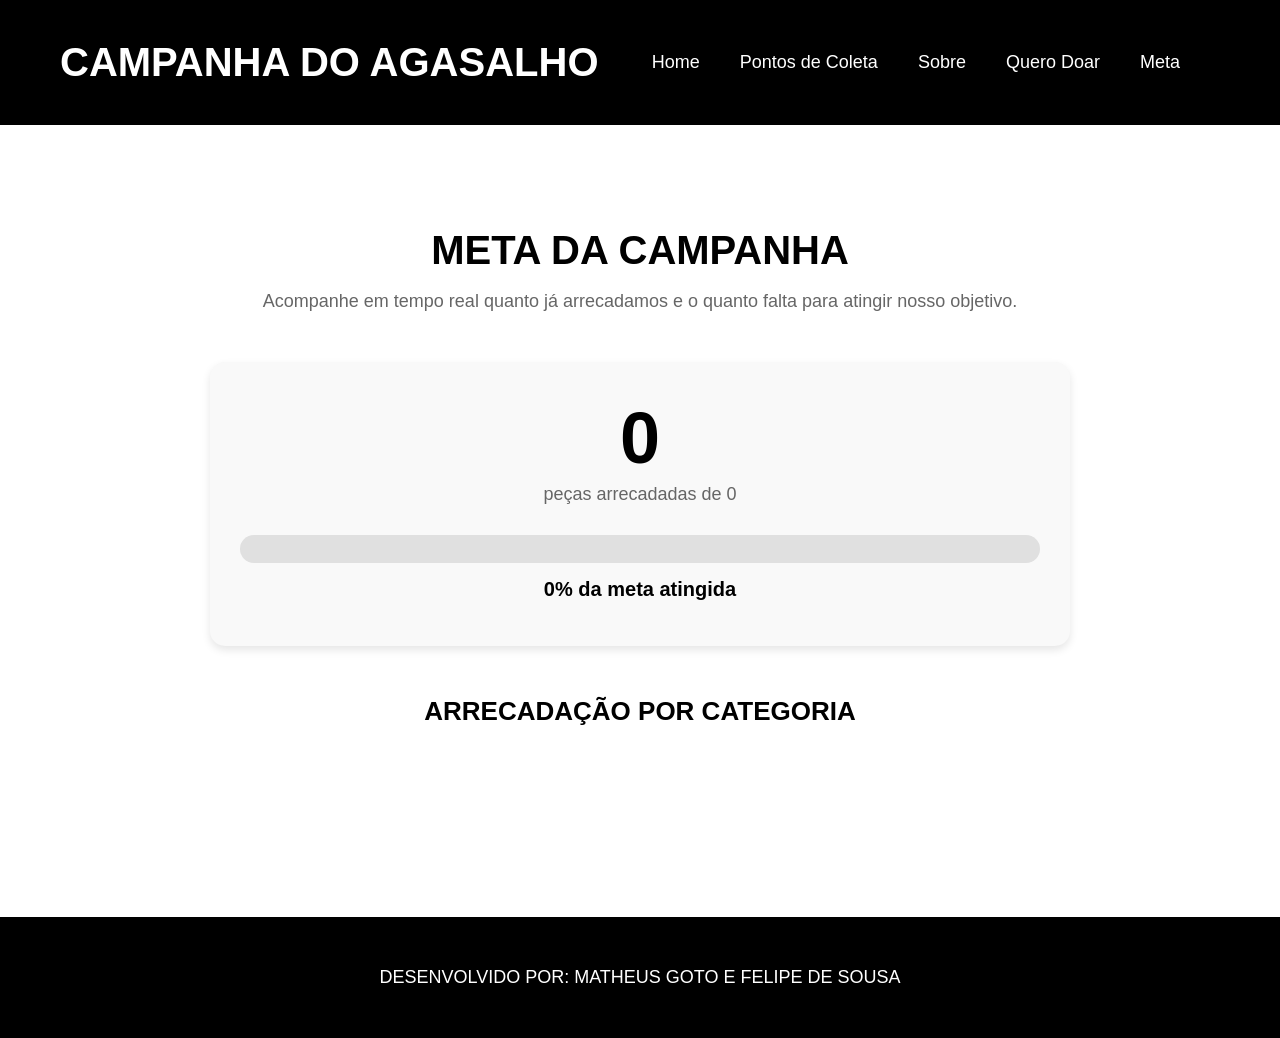
==== meta.html @ f26e0950 "Add java script e json" ====
<!DOCTYPE html>
<html lang="pt-br">
<head>
    <meta charset="UTF-8">
    <meta name="viewport" content="width=device-width, initial-scale=1.0">
    <meta author="Matheus Goto e Felipe de Sousa" content="Projeto 1">
    <link rel="stylesheet" href="style.css" type="text/css">
    <title>Meta da Campanha - Campanha do Agasalho</title>
</head>
<body>
    <header>
        <a href="index.html">
            <h1 id="titulo">Campanha do Agasalho</h1>
        </a>
        <nav>
            <a href="index.html" class="link-menu">Home</a>
            <a href="coleta.html" class="link-menu">Pontos de Coleta</a>
            <a href="sobre.html" class="link-menu">Sobre</a>
            <a href="doar.html" class="link-menu">Quero Doar</a>
            <a href="meta.html" class="link-menu">Meta</a>
        </nav>
    </header>

    <main>
        <section id="meta-section">
            <h2 id="titulo-meta">Meta da Campanha</h2>
            <p class="descricao-meta">Acompanhe em tempo real quanto já arrecadamos e o quanto falta para atingir nosso objetivo.</p>

            <div class="meta-destaque">
                <p class="meta-numero"><span id="contador-total">0</span></p>
                <p class="meta-label">peças arrecadadas de <span id="meta-objetivo">0</span></p>

                <div class="barra-fundo">
                    <div class="barra-progresso" id="barra-total"></div>
                </div>

                <p class="meta-porcentagem"><span id="porcentagem-total">0</span>% da meta atingida</p>
                <p class="meta-restante" id="faltam"></p>
            </div>

            <h3 class="subtitulo-meta">Arrecadação por categoria</h3>
            <div id="lista-categorias"></div>

            <p class="meta-atualizacao" id="ultima-atualizacao"></p>
        </section>
    </main>

    <footer>
        <p class="rodape">Desenvolvido por: Matheus Goto e Felipe de Sousa</p>
    </footer>

    <script src="meta.js"></script>
</body>
</html>
---- style.css ----
body {
    margin: 0;
    font-family: Arial, Helvetica, sans-serif;
    box-sizing: border-box;
    display: flex;
    flex-direction: column; 
    min-height: 100vh;    
    margin: 0;
}

main {
    min-height: 80vh; 
    flex: 1;
}

figure {
    margin: 0;
}

p {
    font-family: Arial, Helvetica, sans-serif;
}

header {
    display: flex;               
    justify-content: space-between; 
    align-items: center;        
    width: 100%;  
    background-color: black;     
    padding: 40px 0;
}

#titulo {
    color: rgb(255, 255, 255);
    font-size: 40px;
    text-transform: uppercase;
    margin: 0 0 0 60px;
}

nav {
    display: flex;
    gap: 40px;        
    margin-right: 100px;
}

header a {
    text-decoration: none;
    color: inherit;         
}

.link-menu {
    color: rgb(255, 255, 255);
    text-decoration: none;
    font-size: 18px;
}


#hero-section {
    display: flex;
    justify-content: space-between;
    align-items: center;
    gap: 100px; 
    padding: 80px 40px; 
}

.botoes-container {
    display: flex;
    flex-direction: column;
    align-items: center;
    gap: 40px;
    margin-top: 70px
}

.btn-principal {
    margin-bottom: 25px; 
}

.btn-principal, .btn-secundario {
    text-decoration: none;  
    color: white;
    background-color: black;
    border-radius: 15px;
    padding: 15px 0;        
    font-size: 17px;
    width: 100%;            
    max-width: 480px;       
    text-align: center;     
    display: block;         
}
.hero-imagem {
    margin-right: 5%;
}

.hero-textos {
    width: 450px; 
    text-align: center;
    margin-left: 5%;  
}

#titulo-descricao {
    color: black;
    font-size: 45px;
    margin: 0 0 20px 0; 
    text-align: center; 
}

.descricao {
    color: rgb(92, 92, 92);
    font-size: 20px;
    line-height: 1.5;
    margin: 0;
}

.img-hero {
    border-radius: 15px;
    width: 500px;
    height: auto;
    display: block;
}

#vitrine {
    display: flex;
    justify-content: space-around;
    gap: 20px;
    padding: 40px;
}

.card {
    text-align: center;
    width: 250px; 
    transition: all 0.3s ease;
}

.titulo-servicos {
    text-transform: uppercase;
    font-size: 20px;
    min-height: 55px;
    display: flex;
    justify-content: center;
    align-items: center;
    color: black;
    margin: 0 0 10px 0;
}

.descricao-servicos {
    font-size: 16px;
    color: rgb(92, 92, 92);
    margin: 0 0 20px 0;
    min-height: 60px; 
}

.imagem-vitrine {
    width: 100%; 
    height: auto;
    display: block; 
    margin: 0 auto; 
    border-radius: 15px;
}

.card figcaption {
    font-size: 14px; 
    margin-top: 10px;
    font-weight: bold;
}

footer {
    background-color: black;
    padding: 30px;
    margin-top: 50px; 
}

.rodape {
    color: rgb(255, 255, 255);
    font-size: 18px;
    text-align: center;
    text-transform: uppercase;
    margin: 0; 
    padding: 20px;
}


/* CONTATO */

* {
    box-sizing: border-box;
}

.container-contato {
    width: 800px;
    margin: auto;
    text-align: center;
}

.campo {
    padding-top: 20px;
}

#contato {
    text-align: center;
    font-size: 50px;
    text-transform: uppercase;
}

#preencha {
    text-align: center;   
    font-size: 20px;
}

label {
    font-weight: bold; 
    font-size: 28px;
    text-align: center;
    margin-bottom: 5px;
    width: 100%;
    display: block ;
    text-align: center;
}

input {
    border: 1px solid black; 
    border-radius: 15px;
    padding: 10px;
    width: 100%;
}

textarea {
    border: 1px solid black; 
    border-radius: 15px;   
    width: 100%;
}

#estudante-empreendedor {
    font-size: 20px;
    text-align: center;
}

#interesse-id {
    font-size: 20px;
    text-align: center;
}

#telefone-id {
    font-size: 20px;
    text-align: center;
}

#nome-id {
    font-size: 20px;
    text-align: center;
}

#email-id {
    font-size: 20px;
    text-align: center;
}

#msg-id {
    font-size: 20px;
    text-align: center;
}

.btn-enviar {
    color: rgb(255, 255, 255);
    background-color: black;
    border-radius: 15px;
    padding: 15px 40px;
    margin: 20px auto;
    font-size: 20px;
    display: block;
    cursor: pointer;
}

select {
    border: 1px solid black; 
    border-radius: 15px;
    padding: 10px;
    width: 100%;
    font-size: 20px;
}

/* SOBRE */

#sobre {
    text-align: center;
    margin-top: 60px;
}   

#sobre-nos {
    font-size: 50px;
    text-transform: uppercase;
}

.sobre-subtitulo {
    max-width: 700px;    
    margin: 10px auto;   
    padding: 20px;
    background-color: #fdfdfd; 
    border-radius: 10px;
}

.texto-sobre {
    max-width: 800px;     
    margin-left: auto;   
    margin-right: auto;  
    text-align: justify; 
    line-height: 1.6;
}


.sobre-subtitulo ul {
    list-style-type: square; 
    padding-left: 40px; 
    text-align: left;
}

.subtitulo {
    font-size: 18px;
    line-height: 1.6;
    margin-bottom: 20px; 
    color: hsl(0, 0%, 20%);
}

.subtitulo strong {
    color: black;
    font-weight: bold;
}

/* CONTAINER DA PÁGINA DE SERVIÇOS */
.container-servicos {
    max-width: 1000px;
    margin: 50px auto;
    padding: 20px;
    text-align: center;
    flex: 1;
}

#titulo-servicos-pag {
    font-size: 40px;
    text-transform: uppercase;
    margin-bottom: 10px;
}

#titulo-doou {
    font-size: 40px;
    text-transform: uppercase;
    text-align: center;
    margin: 50px 0 10px 0;
}

.descricao-tabela {
    margin-bottom: 40px;
    font-size: 18px;
    color: #666;
}

/* TABELA */
.tabela-servicos {
    width: 100%;
    border-collapse: collapse; 
    margin-top: 20px;
    background-color: white;
    box-shadow: 0 4px 8px rgba(0,0,0,0.1);
}

.tabela-servicos th, .tabela-servicos td {
    padding: 20px;
    text-align: left;
    border-bottom: 1px solid #ddd;
    font-size: 16px;
}

/* CABEÇALHO DA TABELA */
.tabela-servicos thead th {
    background-color: black;
    color: white;
    text-transform: uppercase;
    letter-spacing: 1px;
}

.tabela-servicos tbody tr:nth-child(even) {
    background-color: #f9f9f9;
}

.tabela-servicos tbody tr:hover {
    background-color: #f1f1f1;
    transition: 0.3s;
}

.card-expandido {
    background-color: #f0f0f0;
    transform: scale(1.05);
    box-shadow: 0 4px 12px rgba(0, 0, 0, 0.2);
}

.descricao-expandida {
    display: none;
    font-size: 14px;
    color: rgb(92, 92, 92);
    text-align: center;
}

.card-expandido .descricao-expandida {
    display: block;
}

/* VIDEO */
#video-section {
    display: flex;
    flex-direction: column;
    align-items: center;
    padding: 80px 40px;
    text-align: center;
}

#titulo-video {
    font-size: 40px;
    text-transform: uppercase;
    margin-bottom: 10px;
}

.descricao-video {
    font-size: 18px;
    color: #666;
    margin-bottom: 40px;
}

.video-container {
    width: 100%;
    max-width: 800px;
    border-radius: 15px;
    overflow: hidden;
    box-shadow: 0 4px 12px rgba(0,0,0,0.2);
}

.video-container video {
    width: 100%;
    display: block;
}

/* META DA CAMPANHA */
#meta-section {
    max-width: 900px;
    margin: 50px auto;
    padding: 20px;
    text-align: center;
}

#titulo-meta {
    font-size: 40px;
    text-transform: uppercase;
    margin-bottom: 10px;
}

.descricao-meta {
    font-size: 18px;
    color: #666;
    margin-bottom: 50px;
}

.meta-destaque {
    background-color: #f9f9f9;
    border-radius: 15px;
    padding: 40px 30px;
    box-shadow: 0 4px 8px rgba(0, 0, 0, 0.1);
    margin-bottom: 50px;
}

.meta-numero {
    font-size: 72px;
    font-weight: bold;
    color: black;
    margin: 0;
    line-height: 1;
}

.meta-label {
    font-size: 18px;
    color: #666;
    margin: 10px 0 30px 0;
}

.meta-porcentagem {
    font-size: 20px;
    font-weight: bold;
    margin: 15px 0 5px 0;
}

.meta-restante {
    font-size: 16px;
    color: #666;
    margin: 0;
}

/* BARRAS DE PROGRESSO */
.barra-fundo {
    width: 100%;
    height: 28px;
    background-color: #e0e0e0;
    border-radius: 15px;
    overflow: hidden;
}

.barra-progresso {
    width: 0%;
    height: 100%;
    background-color: black;
    border-radius: 15px;
    transition: width 1.5s ease;
}

/* CATEGORIAS DA META */
.subtitulo-meta {
    font-size: 26px;
    text-transform: uppercase;
    margin-bottom: 30px;
}

#lista-categorias {
    display: flex;
    flex-direction: column;
    gap: 25px;
    margin-bottom: 40px;
}

.card-categoria {
    background-color: white;
    border: 1px solid #ddd;
    border-radius: 15px;
    padding: 25px;
    text-align: left;
}

.categoria-nome {
    font-size: 18px;
    text-transform: uppercase;
    margin: 0 0 8px 0;
    color: black;
}

.categoria-numeros {
    font-size: 15px;
    color: rgb(92, 92, 92);
    margin: 0 0 15px 0;
}

.card-categoria .barra-fundo {
    height: 18px;
}

.categoria-porcentagem {
    font-size: 14px;
    font-weight: bold;
    color: #666;
    margin: 10px 0 0 0;
    text-align: right;
}

.meta-atualizacao {
    font-size: 14px;
    color: #999;
    font-style: italic;
}

/* PONTOS DE COLETA */
.container-coleta {
    max-width: 1000px;
    margin: 50px auto;
    padding: 20px;
    text-align: center;
}

#titulo-coleta {
    font-size: 40px;
    text-transform: uppercase;
    margin-bottom: 10px;
}

.descricao-coleta {
    margin-bottom: 30px;
    font-size: 18px;
    color: #666;
}

.localizacao-container {
    margin-bottom: 30px;
}

.btn-localizacao {
    color: white;
    background-color: black;
    border: none;
    border-radius: 15px;
    padding: 15px 40px;
    font-size: 16px;
    cursor: pointer;
}

#status-localizacao {
    font-size: 14px;
    color: #666;
    margin-top: 10px;
    min-height: 18px;
}

.filtros {
    display: flex;
    gap: 20px;
    justify-content: center;
    margin-bottom: 30px;
    flex-wrap: wrap;
}

.campo-filtro {
    flex: 1;
    min-width: 250px;
    max-width: 400px;
    text-align: left;
}

.campo-filtro label {
    font-size: 16px;
    text-align: left;
    margin-bottom: 8px;
}

#contador-resultados {
    font-size: 16px;
    color: #666;
    margin-bottom: 20px;
}

#lista-pontos {
    display: flex;
    flex-wrap: wrap;
    gap: 20px;
    justify-content: center;
    margin-bottom: 40px;
}

.card-ponto {
    background-color: #f9f9f9;
    border-radius: 15px;
    padding: 25px;
    width: 100%;
    max-width: 460px;
    text-align: left;
    box-shadow: 0 4px 8px rgba(0, 0, 0, 0.1);
    transition: all 0.3s ease;
}

.card-ponto:hover {
    box-shadow: 0 4px 14px rgba(0, 0, 0, 0.2);
    transform: translateY(-3px);
}

.ponto-campus {
    font-size: 20px;
    text-transform: uppercase;
    margin: 0 0 10px 0;
    color: black;
}

.ponto-distancia {
    display: inline-block;
    background-color: black;
    color: white;
    font-size: 13px;
    font-weight: bold;
    padding: 4px 12px;
    border-radius: 10px;
    margin: 0 0 12px 0;
}

.ponto-info {
    font-size: 15px;
    color: rgb(92, 92, 92);
    margin: 0 0 8px 0;
    line-height: 1.5;
}

.btn-mapa {
    color: white;
    background-color: black;
    border: none;
    border-radius: 15px;
    padding: 12px 30px;
    margin-top: 15px;
    font-size: 15px;
    cursor: pointer;
}

.mapa-container {
    border-radius: 15px;
    overflow: hidden;
    box-shadow: 0 4px 12px rgba(0, 0, 0, 0.2);
}

@media (max-width: 767px) {
   
    header {
        padding: 15px 0;
        flex-direction: column;
        align-items: center;
    }

    #vitrine {
        flex-direction: column;
        align-items: center;
        padding: 20px;
    }
    
    .card {
        width: 90%;
        max-width: 250px;
    }

    #titulo {
        font-size: 28px;
        margin: 0;
        
    }
    
    nav {
        gap: 5px;  
        margin-right: 0;      /* Remove a margem */
        justify-content: center;  /* Centraliza */
    }
    

    #hero-section {
        flex-direction: column;  
        gap: 30px;
        padding: 40px 20px;  
    }
    
    .img-hero {
        width: 100%;
        max-width: 400px;  
        height: auto;  
        
    }
    
    .hero-textos {
        width: 100%;  
        margin-left: 0;  
    }
    
    .container-contato {
        width: 90%;  
    }
    
    .botoes-container {
        display: flex; 
    }
    
    .hero-imagem {
    margin-right: 0;
    margin-left: 0;
    width: 100%;
    display: flex;
    flex-direction: column; 
    align-items: center;    
    }
    
    #titulo-descricao {
        font-size: 30px;  
    }

    #sobre-nos {
    font-size: 40px;
    }

    .texto-sobre {
    max-width: 90%;
    margin: 0 auto;
    } 

    .sobre-subtitulo {
        max-width: 90%;
    }

    .subtitulo {
        font-size: 16px;
    }

    #titulo-servicos-pag {
        font-size: 35px;
    }

    .container-servicos{
        max-width: 90%;
    }

    .tabela-servicos th, .tabela-servicos td{
        padding: 20px;
        font-size: 14px;
    }

    .descricao-tabela{
        font-size: 15px;
    }

    #contato {
        font-size: 40px;
    }

    #preencha {
        font-size: 16px;
    }

    label {
        font-size: 20px;
    }

    #nome-id, #email-id, #telefone-id, #msg-id, #estudante-empreendedor, #interesse-id {
    font-size: 16px;
    }

    .btn-enviar {
        font-size: 16px;
    }

    #video-section {
        padding: 40px 20px;
    }

    #titulo-video {
        font-size: 30px;
    }

    #meta-section {
        max-width: 90%;
    }

    #titulo-meta {
        font-size: 30px;
    }

    .descricao-meta {
        font-size: 15px;
        margin-bottom: 30px;
    }

    .meta-numero {
        font-size: 48px;
    }

    .meta-destaque {
        padding: 25px 18px;
    }

    .subtitulo-meta {
        font-size: 20px;
    }

    .card-categoria {
        padding: 18px;
    }

    .categoria-nome {
        font-size: 16px;
    }

    .container-coleta {
        max-width: 90%;
    }

    #titulo-coleta {
        font-size: 30px;
    }

    .descricao-coleta {
        font-size: 15px;
    }

    .filtros {
        flex-direction: column;
    }

    .campo-filtro {
        max-width: 100%;
    }

    .card-ponto {
        padding: 18px;
    }

    .ponto-campus {
        font-size: 17px;
    }
}
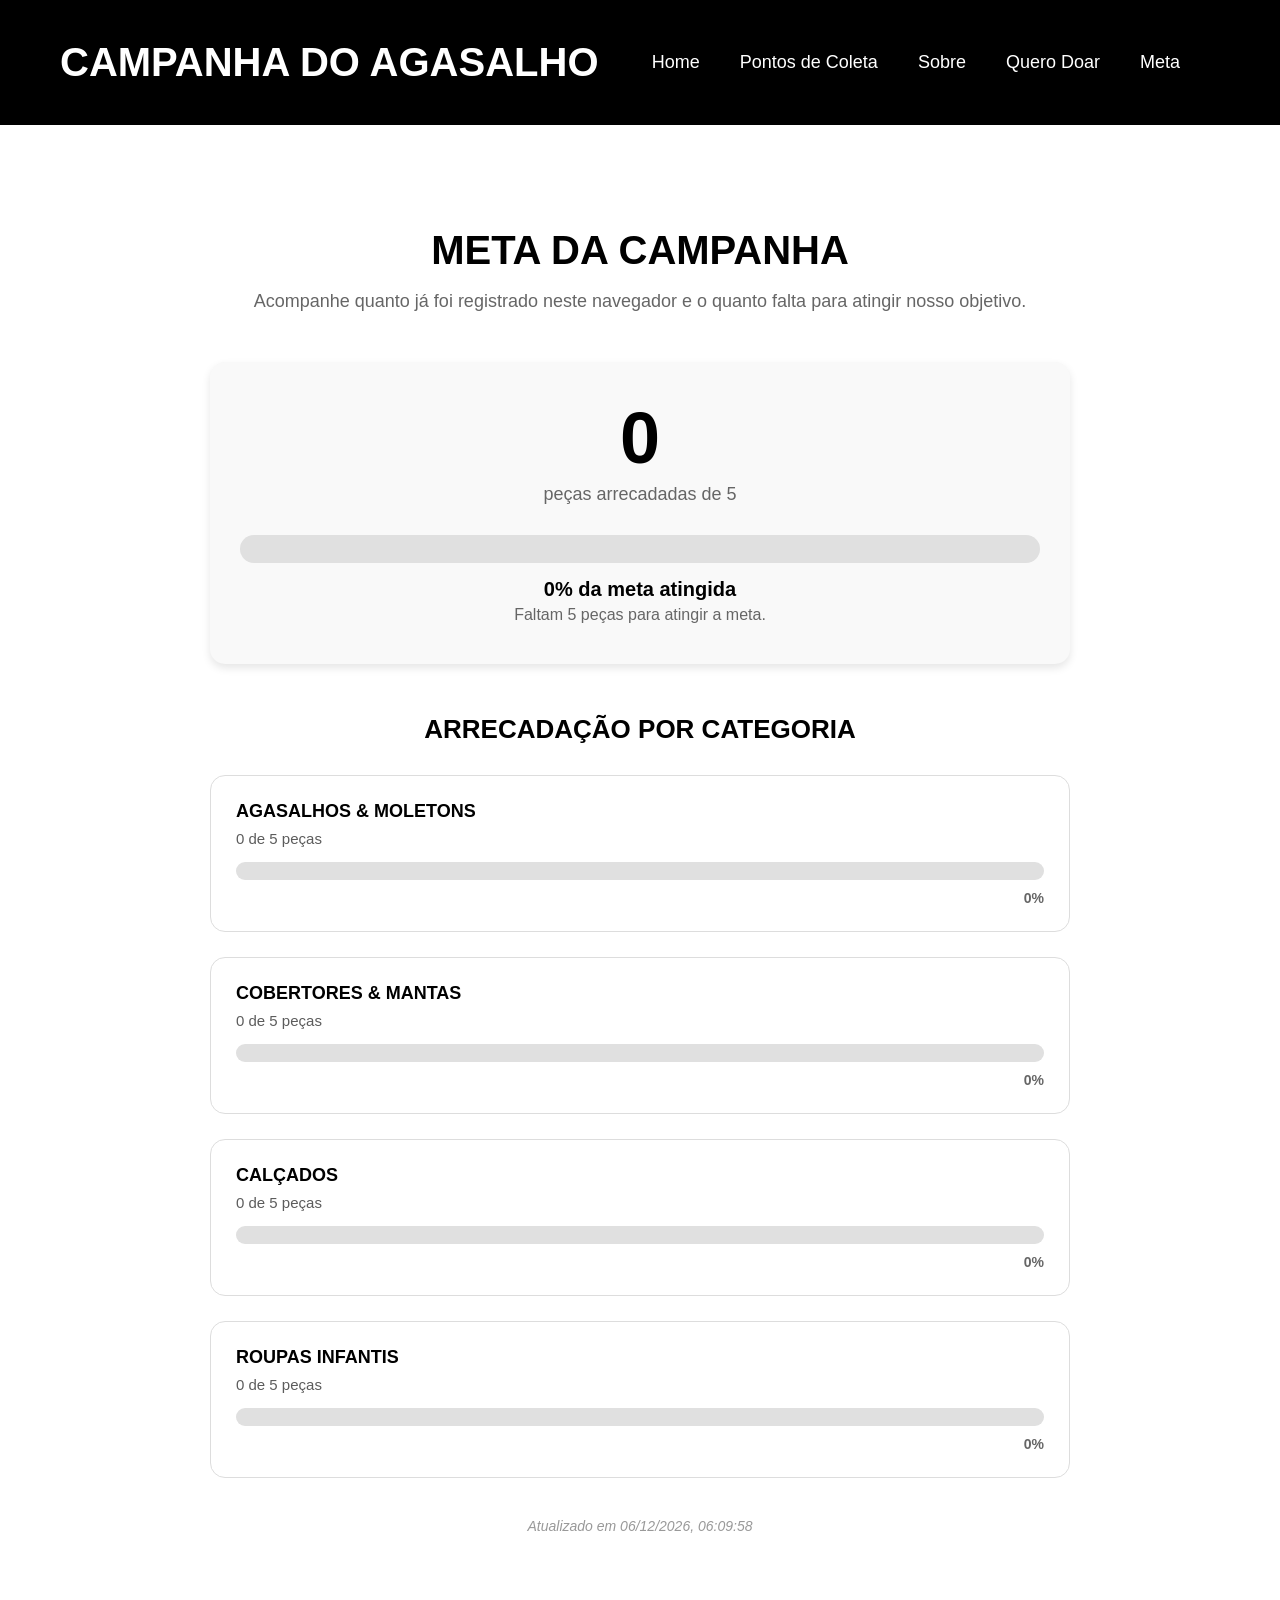
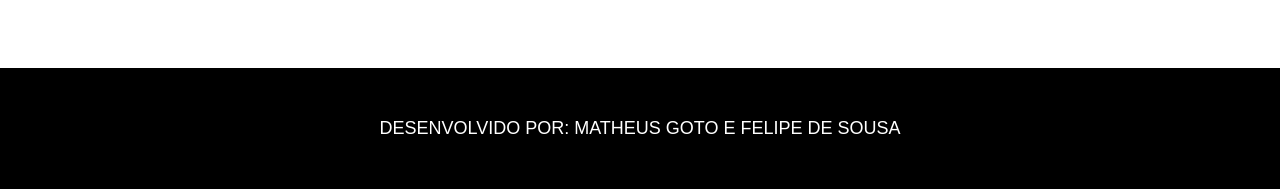
==== commit b1a81e10: "Primeiro commit: adicionando arquivos atualizados do projeto" ====
--- a/meta.html
+++ b/meta.html
@@ -24,7 +24,7 @@
     <main>
         <section id="meta-section">
             <h2 id="titulo-meta">Meta da Campanha</h2>
-            <p class="descricao-meta">Acompanhe em tempo real quanto já arrecadamos e o quanto falta para atingir nosso objetivo.</p>
+            <p class="descricao-meta">Acompanhe quanto já foi registrado neste navegador e o quanto falta para atingir nosso objetivo.</p>
 
             <div class="meta-destaque">
                 <p class="meta-numero"><span id="contador-total">0</span></p>
--- a/style.css
+++ b/style.css
@@ -129,6 +129,16 @@
     text-align: center;
     width: 250px; 
     transition: all 0.3s ease;
+    cursor: pointer;
+}
+
+.status-mensagem {
+    text-align: center;
+    font-size: 16px;
+    font-weight: bold;
+    color: black;
+    margin: 0 0 30px 0;
+    min-height: 20px;
 }
 
 .titulo-servicos {
